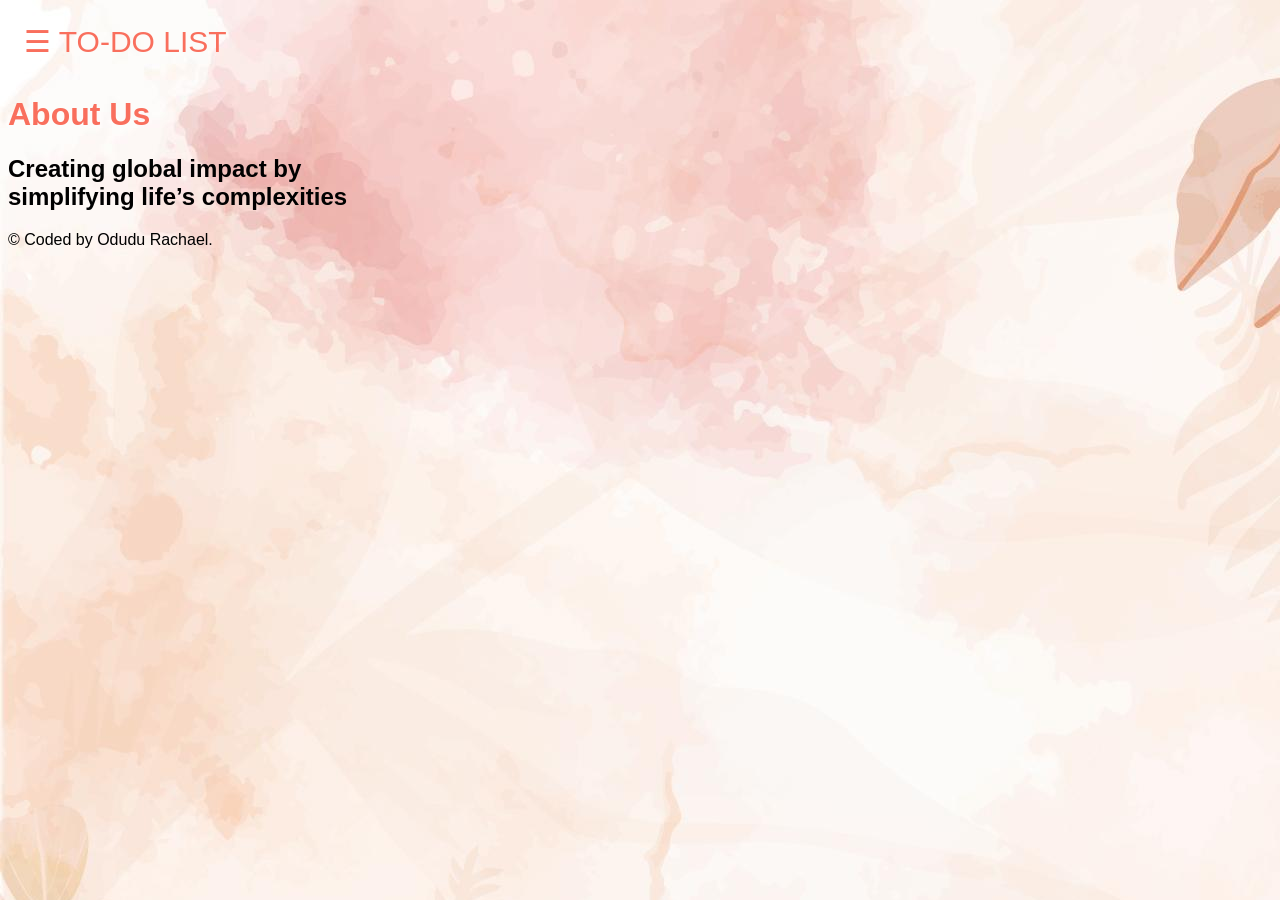
==== public/about.html @ fa314b85 "added sign up" ====
<!DOCTYPE html>
<html lang="en">
<head>
    <meta charset="UTF-8">
    <meta name="viewport" content="width=device-width, initial-scale=1.0">
    <title>About Us</title>
    <link rel="stylesheet" href="styles.css"> <!-- Link to your CSS file -->
    <style>
        /* Add any additional CSS styles here */
        /* You can also keep your existing CSS styles */
    </style>
</head>
<body>
    <Body background="image.jpg/5660126.jpg">
    <div id="mySidenav" class="sidenav">
        <a href="javascript:void(0)" class="closebtn" onclick="closeNav()">&times;</a>
        <a href="about.html">About us</a> <!-- Updated link -->
        <a href="howitworks.html">How it works</a>
        <a href="contacts.html">Contact us</a>
        <a href="feedback.html">Clients feedback</a>
        <a href="login.html">Login</a>
        <a href="landing.html">Home</a>
    </div>
  
    <div id="main">
        <span style="font-size:30px;cursor:pointer;color: #F96F5D;" onclick="openNav()">&#9776; TO-DO LIST</span>
    </div>
  
    <script>
        function openNav() {
            document.getElementById("mySidenav").style.width = "250px";
            document.getElementById("main").style.marginLeft = "250px";
            document.body.style.backgroundColor = "rgba(0,0,0,0.4)";
        }

        function closeNav() {
            document.getElementById("mySidenav").style.width = "0";
            document.getElementById("main").style.marginLeft = "0";
            document.body.style.backgroundColor = "white";
        }
    </script>
        <header>
            <!-- Your header content goes here -->
            <h1>About Us</h1>
        </header>
        <main>
            <!-- Main content --> 
            <h2>Creating global impact by<br> simplifying life’s complexities</h2> 
        </main>

    <footer>
        <!-- Footer content -->
        <p>&copy; Coded by Odudu Rachael.</p>
    </footer>
</body>
</html>
---- public/styles.css ----
/* Default styles */
*body {
  margin: 0;
  padding: 0;
}

body {
    font-family: Arial, sans-serif;
    background-color:white;
  }

   /* Style for the SVG menu dropdown*/

    header{
    color:#F96F5D ;
    }

    body {
      font-family: "Lato", sans-serif;
    }
    
    .sidenav {
      height: 100%;
      width: 0;
      position: fixed;
      z-index: 1;
      top: 0;
      left: 0;
      background-color: #111;
      overflow-x: hidden;
      transition: 0.5s;
      padding-top: 60px;
    }
    
    .sidenav a {
      padding: 8px 8px 8px 32px;
      text-decoration: none;
      font-size: 25px;
      color: #818181;
      display: block;
      transition: 0.3s;
    }
    
    .sidenav a:hover {
      color: #f1f1f1;
    }
    
    .sidenav .closebtn {
      position: absolute;
      top: 0;
      right: 25px;
      font-size: 36px;
      margin-left: 50px;
    }
    
    #main {
      transition: margin-left .5s;
      padding: 16px;
    }
    
    @media screen and (max-height: 450px) {
      .sidenav {padding-top: 15px;}
      .sidenav a {font-size: 18px;}
    }
    
    /* CSS for Dropdown Menu */
  
  .landing-page-container h1 {
    color: #F96F5D;
    margin: 0;
    text-align: left center;
    margin-top: -60px ;
    margin-left: -30px;
  } 
  .landing-page-container h2{
    color: black;
    margin: 0;
    font-size:55px;
  }
  .landing-page-container body{
    font-family: Arial, sans-serif;
    margin: 0;
    padding: 0;
  }
  .landing-page-container header{
    padding:10px;
    margin-left: 80px;
    margin-top: 10px;
  }
  .landing-page-container main{
    display: flex;
    flex-direction: column;
    align-items: center; /* Center items horizontally */
    text-align: center; /* Center text horizontally */
    flex-wrap: wrap;
    margin-top: 50px;
    font-size: 20px;
  }
  
  .btn {
    display: inline-block;
    padding: 10px 20px;
    background-color: #F96F5D;
    color: #fff;
    text-decoration: none;
    border-radius: 5px;
    margin-top: 20px;
  }
  #app {
    max-width:400px;
    margin: 0 auto;
    min-width: 320px;
    max-width:1024px ;
  }

  input[type="text"] {
    width: calc(100% - 80px);
    padding: 10px;
    border-radius: 10px;
    color: hsl(0, 0%, 0%);
    margin-bottom: 10px;
  }
  
  button {
    background-color: #F96F5D; border-radius:10px ;
    padding: 5px;
    cursor: pointer;
    color: white;
  }
 /* styles.css */
 .task-item {
  display: flex;
  flex-direction: column; /* Arrange content vertically */
  align-items: flex-start; /* Align items to the start */
  width: 250px; /* Set a fixed width or adjust as needed */
  min-height: 20px; /* Set a minimum height or adjust as needed */
  position: relative;
  background-color: #f9f9f9;
  border: 1px solid #ddd;
  color: #333;
  border-radius: 10px;
  padding: 10px;
  margin: 5px;
}

  .task-item-text {
     flex: 1; /* Allow text to expand vertically */
    width: 100%; /* Ensure text fills the available width */
    word-wrap: break-word; /* Allow words to break if needed */
  }
  .task-delete-button {
    background-color: white;
    color: rgb(146, 28, 28);
    position:absolute;
    right: -35px; /* Adjust the position to fit into the task item */
    top: 5px; /* Adjust the position to fit into the task item */
    border-radius: 50%;
    padding: 5px;
    cursor: pointer;
}
  .task-item:hover {
    background-color: #333; /* Dark background color */
    color: #fff; /* White text color */
}
.task-item.clicked {
  background-color: #333; /* Background color for clicked task item */
  text-decoration: line-through; /* Strike out text for clicked task item */
}
/* Set all odd list items to a different color (zebra-stripes) */
.task-item:nth-child(odd) {
  background: #5c4c4c;
}
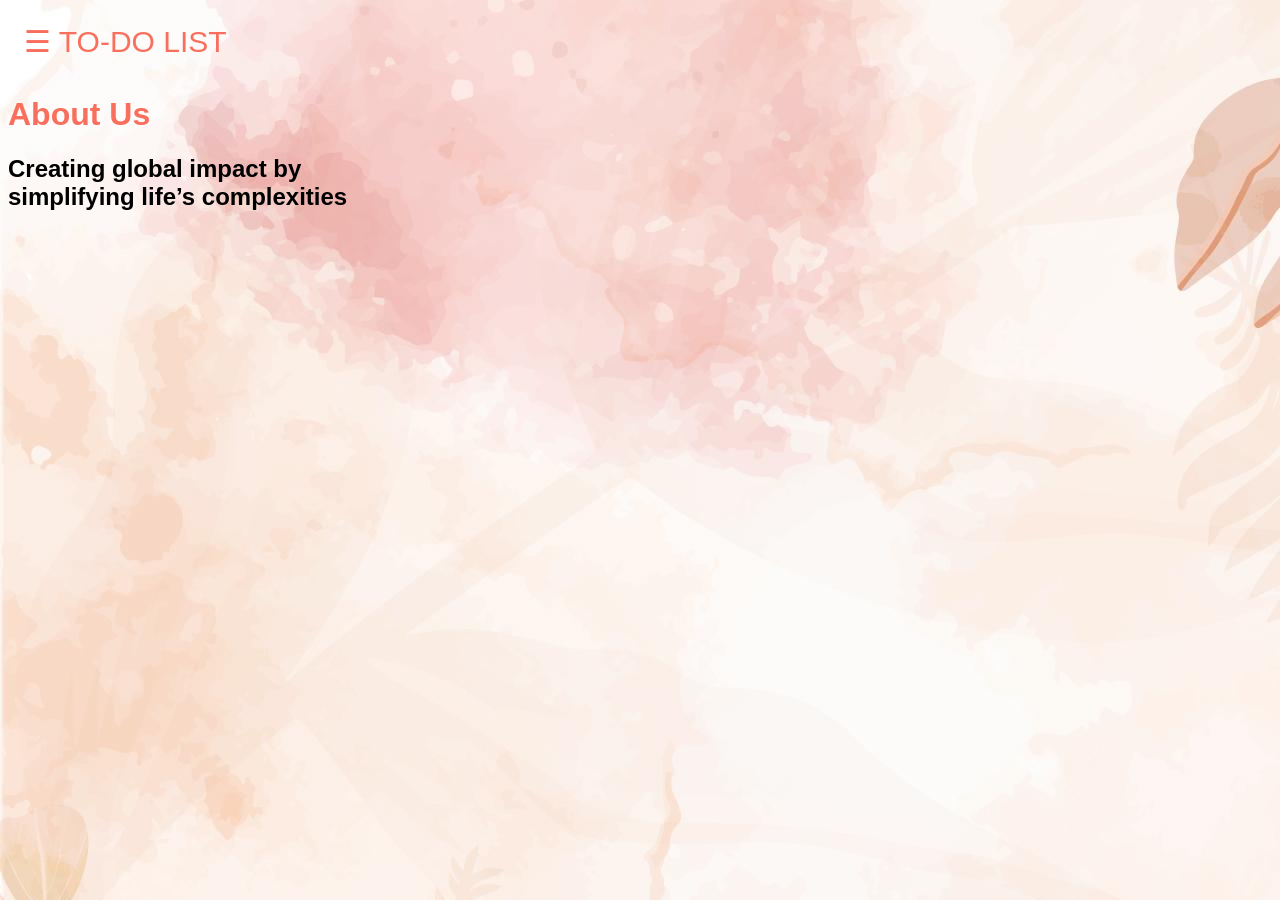
==== commit 9cca59b9: "landing page" ====
--- a/public/about.html
+++ b/public/about.html
@@ -47,10 +47,5 @@
             <!-- Main content --> 
             <h2>Creating global impact by<br> simplifying life’s complexities</h2> 
         </main>
-
-    <footer>
-        <!-- Footer content -->
-        <p>&copy; Coded by Odudu Rachael.</p>
-    </footer>
 </body>
 </html>
--- a/public/styles.css
+++ b/public/styles.css
@@ -147,26 +147,139 @@
      flex: 1; /* Allow text to expand vertically */
     width: 100%; /* Ensure text fills the available width */
     word-wrap: break-word; /* Allow words to break if needed */
+    font-family: Serif;
+    font-size: large;
   }
   .task-delete-button {
     background-color: white;
     color: rgb(146, 28, 28);
     position:absolute;
-    right: -35px; /* Adjust the position to fit into the task item */
-    top: 5px; /* Adjust the position to fit into the task item */
+    right: -200px; /* Adjust the position to fit into the task item */
+     top: 12px;/* Adjust the position to fit into the task item */
     border-radius: 50%;
     padding: 5px;
     cursor: pointer;
 }
+
+.task-item {
+  list-style: none;
+  padding: 10px;
+  margin: 5px 15px;
+  border-radius: 5px;
+  top: 5px;
+}
+
+.task-item .priority-dot {
+  display: inline-block;
+  width: 10px;
+  height: 10px;
+  border-radius: 50%;
+  margin-right: 10px;
+}
+
+.task-item .task-item-text {
+  vertical-align: middle;
+}
+
+.task-item .task-delete-button {
+  float: right;
+  background-color: transparent;
+  border: none;
+  cursor: pointer;
+}
+
   .task-item:hover {
     background-color: #333; /* Dark background color */
-    color: #fff; /* White text color */
-}
-.task-item.clicked {
-  background-color: #333; /* Background color for clicked task item */
-  text-decoration: line-through; /* Strike out text for clicked task item */
-}
-/* Set all odd list items to a different color (zebra-stripes) */
+    color: #fff;
+  }
+
+  .task-details {
+    position: absolute;
+    top: 0;
+    right:0;
+    margin-top: 10px; /* Adjust as needed */
+    margin-right: -200px; /* Adjust as needed */
+    font-size: 12px; /* Adjust as needed */
+  }
+  
+  .container {
+    max-width: 600px;
+    margin: 0 auto;
+    padding: 20px;
+  }
+  .date-time-box {
+    background-color: #ef8b8b;
+    padding: 5px 10px;
+    border-radius: 5px;
+    margin-right: 50px;
+    margin-top: 6px;
+  }
+/* CSS for mobile devices */
+@media only screen and (max-width: 600px) {
+  /* Adjust the width of the task input */
+  #task-input {
+    width: 80%;
+  }
+
+  /* Adjust the width of the date and time inputs */
+  #task-date,
+  #task-time {
+    width: 45%;
+  }
+
+  /* Adjust the font size for better readability */
+  input[type="date"],
+  input[type="time"] {
+    font-size: 14px;
+  }
+}
+
+ 
+/*.task-item.clicked {
+  background-color: #333;  Background color for clicked task item 
+  text-decoration: line-through; Strike out text for clicked task item 
+}*/
+
+ /*Set all odd list items to a different color (zebra-stripes) */
+
 .task-item:nth-child(odd) {
-  background: #5c4c4c;
-}
+  background: rgb(242, 178, 189);
+}
+.task-item:nth-child(even) {
+  background: rgb(181, 101, 101);
+}
+
+/*howitworks/*
+/* Slideshow container */
+.slideshow-container {
+  position: relative;
+  max-width: 100%;
+  margin: auto;
+}
+
+/* Slides */
+.slides img {
+  width: 100%;
+  display: none;
+}
+
+/* Navigation buttons */
+.prev, .next {
+  position: absolute;
+  top: 50%;
+  transform: translateY(-50%);
+  cursor: pointer;
+  padding: 16px;
+  color: white;
+  font-weight: bold;
+  font-size: 20px;
+  z-index: 1;
+}
+
+.prev {
+  left: 0;
+}
+
+.next {
+  right: 0;
+}
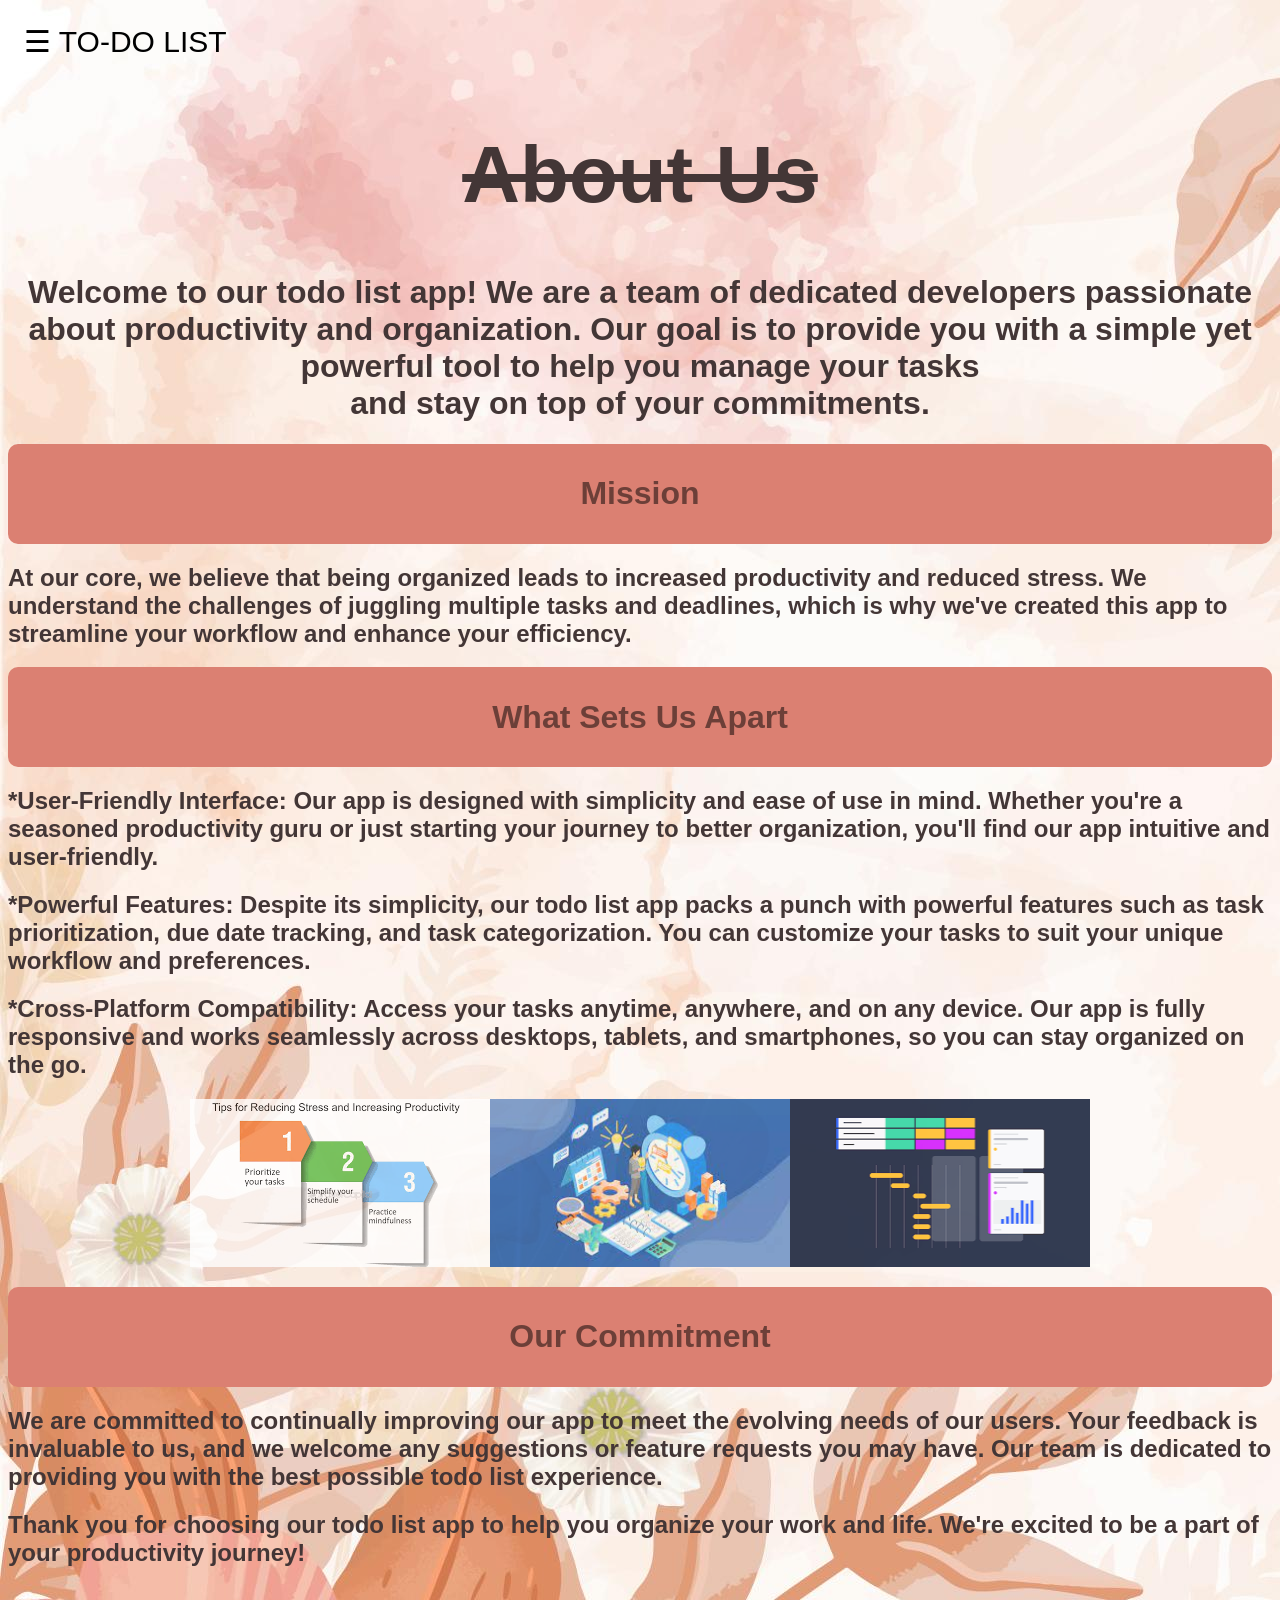
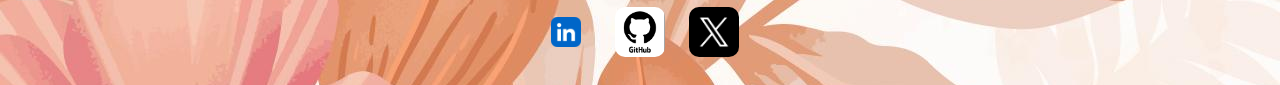
==== commit 83d71582: "about us page" ====
--- a/public/about.html
+++ b/public/about.html
@@ -8,6 +8,66 @@
     <style>
         /* Add any additional CSS styles here */
         /* You can also keep your existing CSS styles */
+        .transparent-box {
+            background-color: #DB8072; /* Adjust the opacity as needed */
+            padding: 10px;
+            margin-bottom: 20px;
+            border-radius: 10px;
+            width:auto;
+        }
+        .transparent-box h1 {
+            color: #DB8072;
+            opacity: 50%;
+        }
+
+        .main, h1 {
+            text-align: center;
+            color: rgb(67, 54, 54);
+        }
+        .main, h2 {
+            color: rgb(67, 54, 54);
+        }
+        .image-container {
+            display: flex;
+            justify-content: center;
+            overflow: hidden;
+            margin-bottom: 20px; /* Add margin below the image slider */
+            animation: slideImages 4s infinite alternate; /* Slide animation */
+        }
+        .image-container img {
+            width: 100%;
+            max-width: 300px; /* Adjust the maximum width of the images */
+            opacity: 0.8; /* Add opacity to the images */
+            transition: transform 0.5s ease; /* Add transition effect */
+        }
+        @keyframes slideImages {
+            0% {
+                transform: translateX(0);
+            }
+            100% {
+                transform: translateX(-100%);
+            }
+        }
+
+        @media only screen and (max-width: 600px) {
+            .image-container {
+                display:block;
+                text-align: center;
+                flex-wrap: wrap;
+            }
+        }
+
+        .footer {
+            text-align: center;
+            padding: 20px 0;
+        }
+        .footer a img {
+            width: 50px; /* Adjust the size of the LinkedIn logo */
+            height: 50px;
+            margin: 0 10px; /* Add some spacing around the logo */
+            vertical-align: middle;
+            border-radius: 10px;
+        }
     </style>
 </head>
 <body>
@@ -23,7 +83,7 @@
     </div>
   
     <div id="main">
-        <span style="font-size:30px;cursor:pointer;color: #F96F5D;" onclick="openNav()">&#9776; TO-DO LIST</span>
+        <span style="font-size:30px;cursor:pointer;color: black;" onclick="openNav()">&#9776; TO-DO LIST</span>
     </div>
   
     <script>
@@ -39,13 +99,46 @@
             document.body.style.backgroundColor = "white";
         }
     </script>
-        <header>
-            <!-- Your header content goes here -->
-            <h1>About Us</h1>
-        </header>
-        <main>
-            <!-- Main content --> 
-            <h2>Creating global impact by<br> simplifying life’s complexities</h2> 
-        </main>
+    <header>
+        <!-- Your header content goes here -->
+        <h1 style="font-size: 500%;"><s>About Us</s></h1>
+    </header>
+    <main>
+        <!-- Main content -->
+            <h1 style="color: rgb(67, 54, 54);"> Welcome to our todo list app! We are a team of dedicated developers passionate<br> about productivity and organization. Our goal is to provide you with a simple yet powerful tool to help you manage your tasks <br>and stay on top of your commitments.</h1>
+        
+        <div class="transparent-box">
+            <h1 style="color: black;"> Mission</h1>
+              </div>
+              <h2>At our core, we believe that being organized leads to increased productivity and reduced stress. We understand the challenges of juggling multiple tasks and deadlines, which is why we've created this app to streamline your workflow and enhance your efficiency.</h2>
+     
+        <div class="transparent-box">
+            <h1 style="color: black;"> What Sets Us Apart</h1>
+            </div>
+            <h2>*User-Friendly Interface: Our app is designed with simplicity and ease of use in mind. Whether you're a seasoned productivity guru or just starting your journey to better organization, you'll find our app intuitive and user-friendly.</h2>
+            <h2>*Powerful Features: Despite its simplicity, our todo list app packs a punch with powerful features such as task prioritization, due date tracking, and task categorization. You can customize your tasks to suit your unique workflow and preferences.</h2>
+            <h2>*Cross-Platform Compatibility: Access your tasks anytime, anywhere, and on any device. Our app is fully responsive and works seamlessly across desktops, tablets, and smartphones, so you can stay organized on the go.</h2>
+       
+        <div class="image-container">
+            <img src="image.jpg/priority 2.png" alt="Priority 2"> <!-- Update the file path -->
+            <img src="image.jpg/priority 3.jpeg" alt="Priority 3"> <!-- Update the file path -->
+            <img src="image.jpg/priority pic.png" alt="Priority Pic"> <!-- Update the file path -->
+        </div>
+        <div class="transparent-box">
+            <h1 style="color: black;">Our Commitment</h1>
+        </div>
+        <h2>We are committed to continually improving our app to meet the evolving needs of our users. Your feedback is invaluable to us, and we welcome any suggestions or feature requests you may have. Our team is dedicated to providing you with the best possible todo list experience.</h2>
+            <h2>Thank you for choosing our todo list app to help you organize your work and life. We're excited to be a part of your productivity journey!</h2>
+    </main>
+    <div class="footer">
+        <a href="https://www.linkedin.com/in/rachael-o-692a5b278?trk=contact-info" target="_blank"><img src="image.jpg/linkdin pic.webp" alt="LinkedIn"></a>
+        <a href="https://github.com/Odrachael" target="_blank"><img src="image.jpg/gitgit.png" alt="GitHub" style="height: 50px;"></a>
+        <a href="https://twitter.com/Rachmoore07" target="_blank"><img src="image.jpg/twit.png" alt="twitter" style="height: 50px"></a>
+    </div>
 </body>
 </html>
+
+
+
+
+
